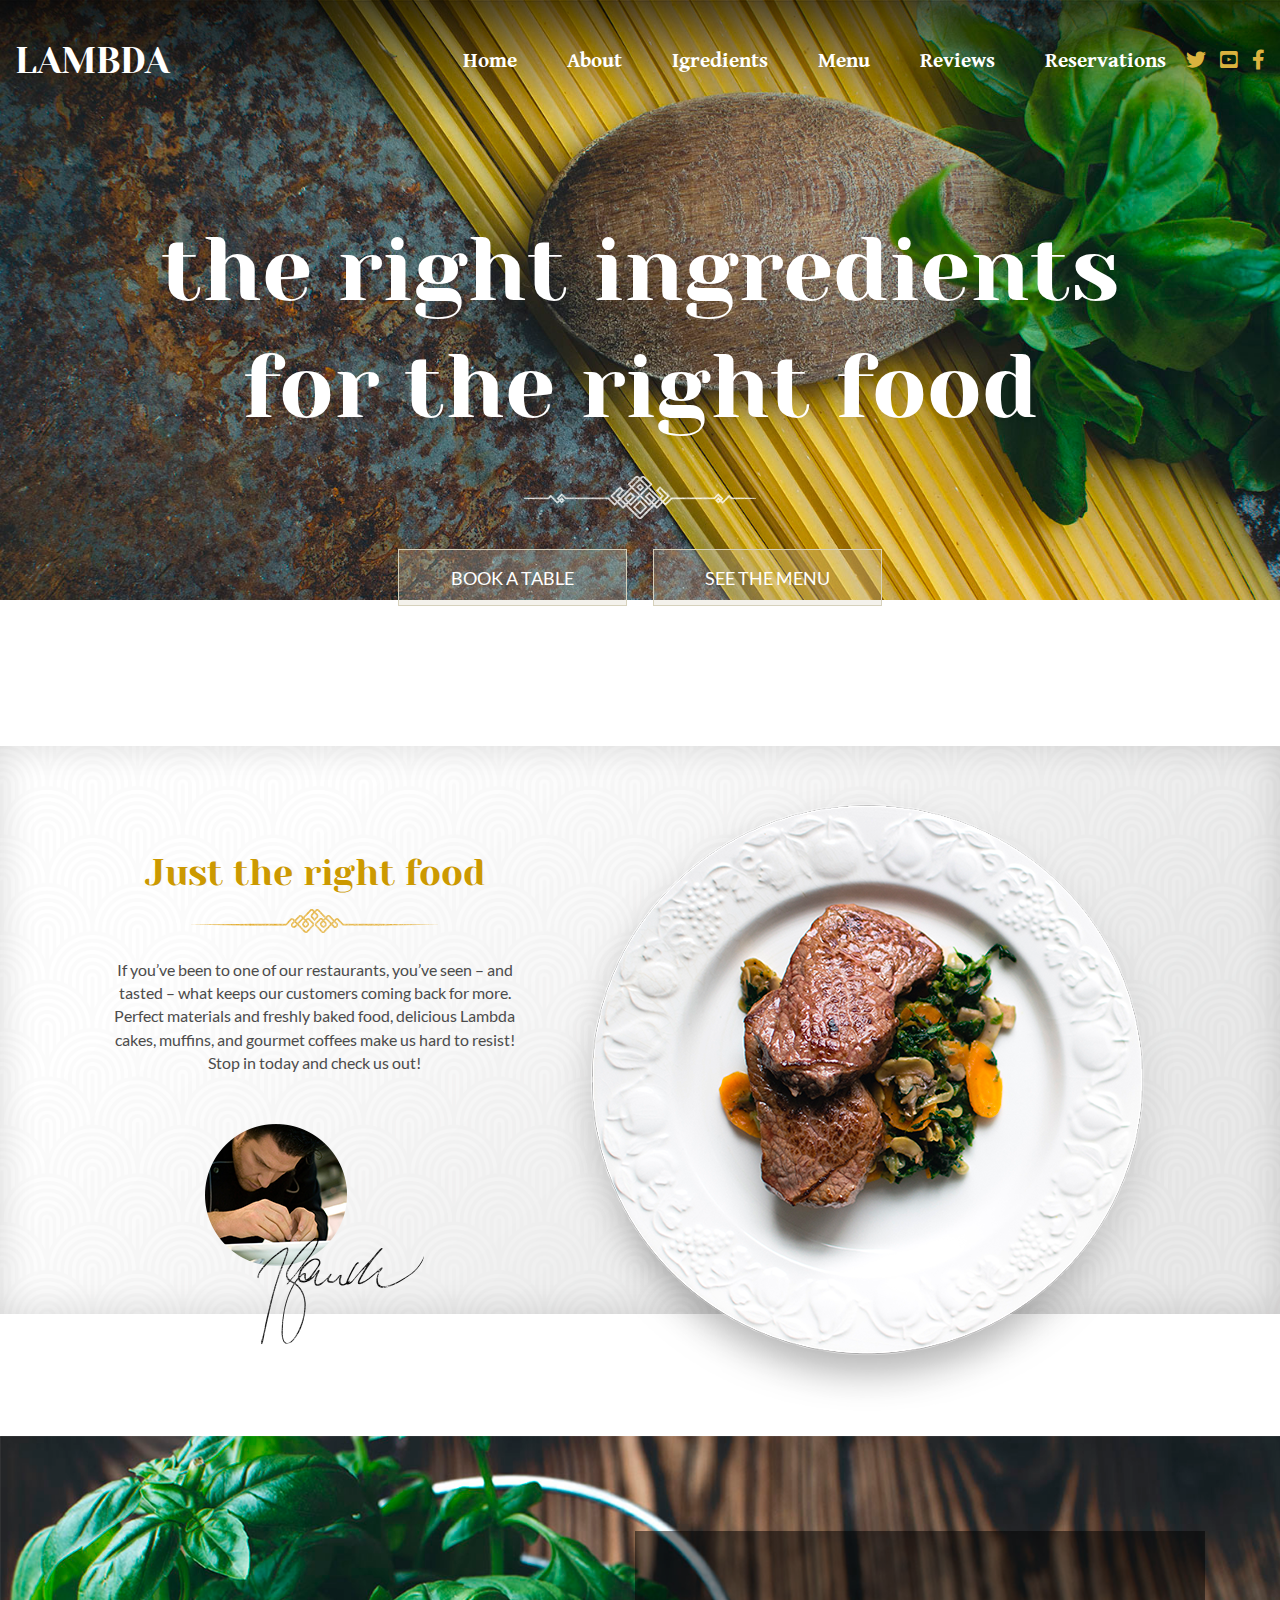
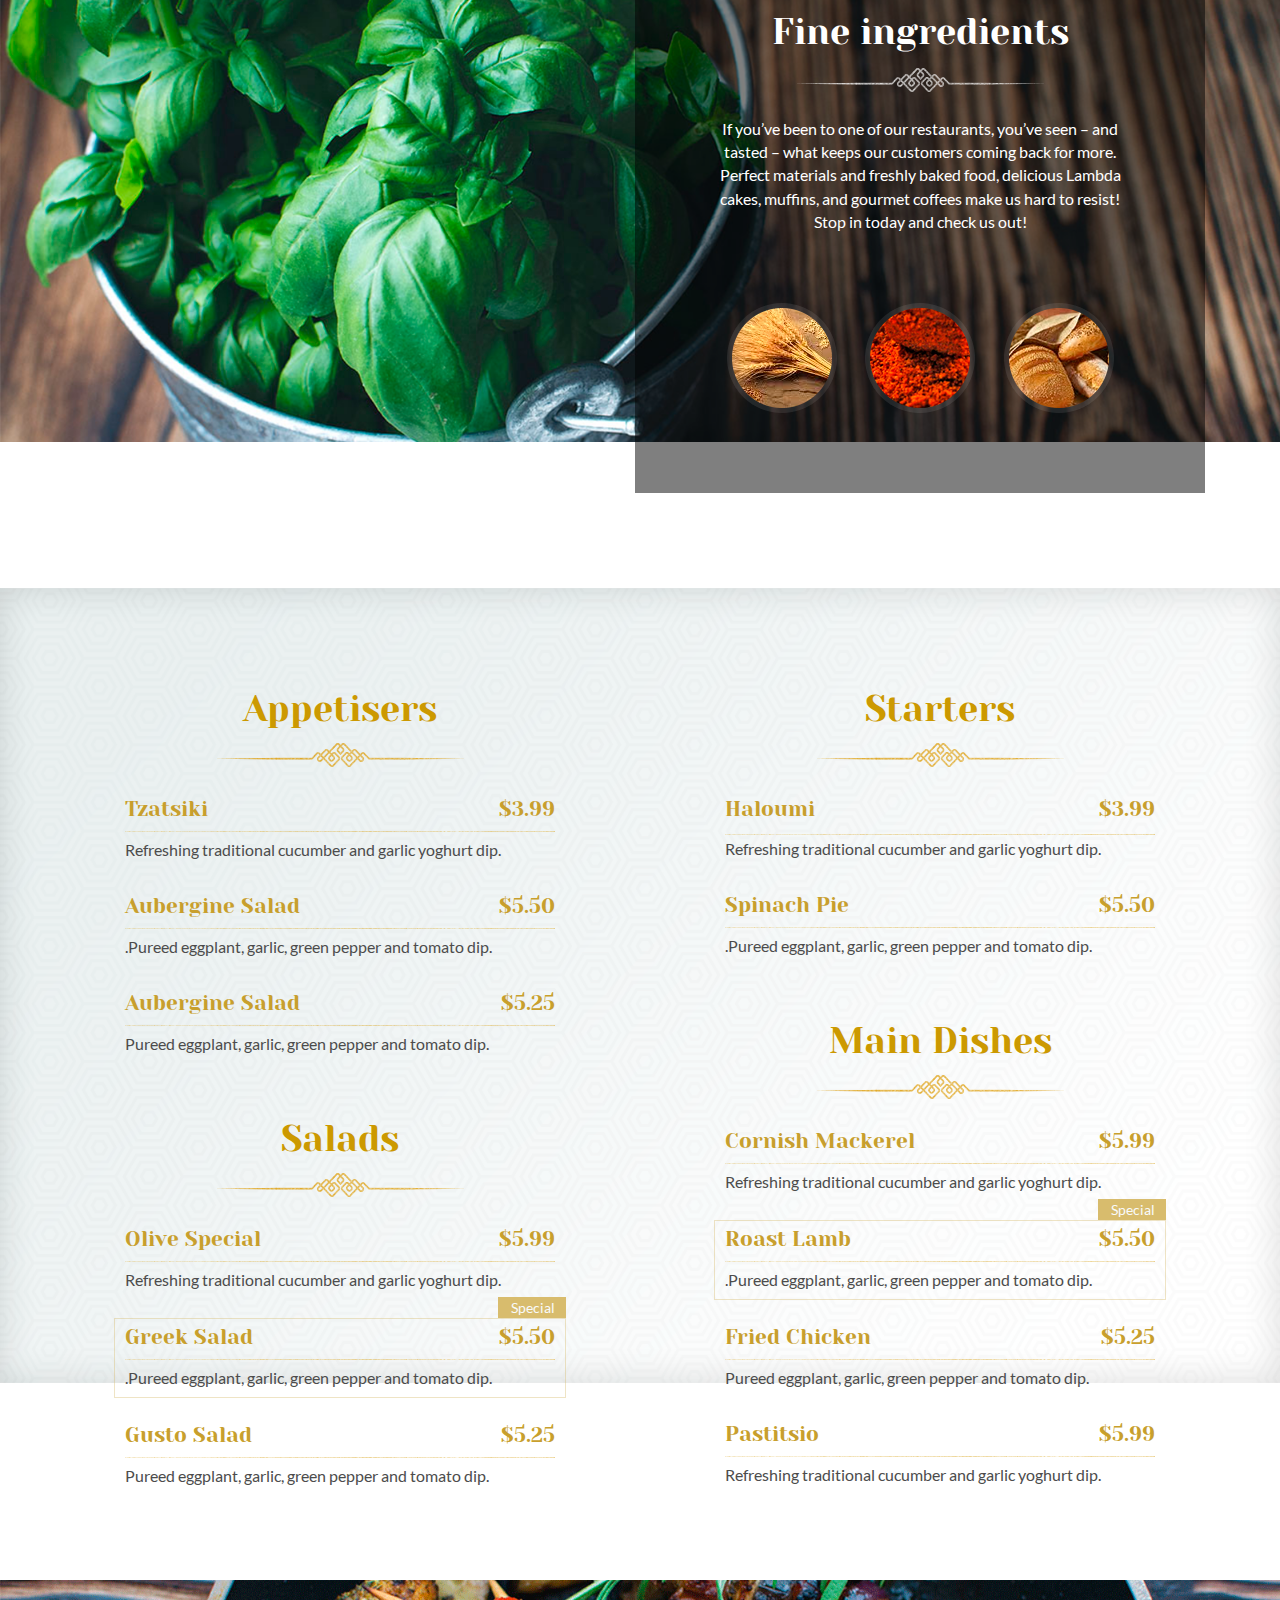
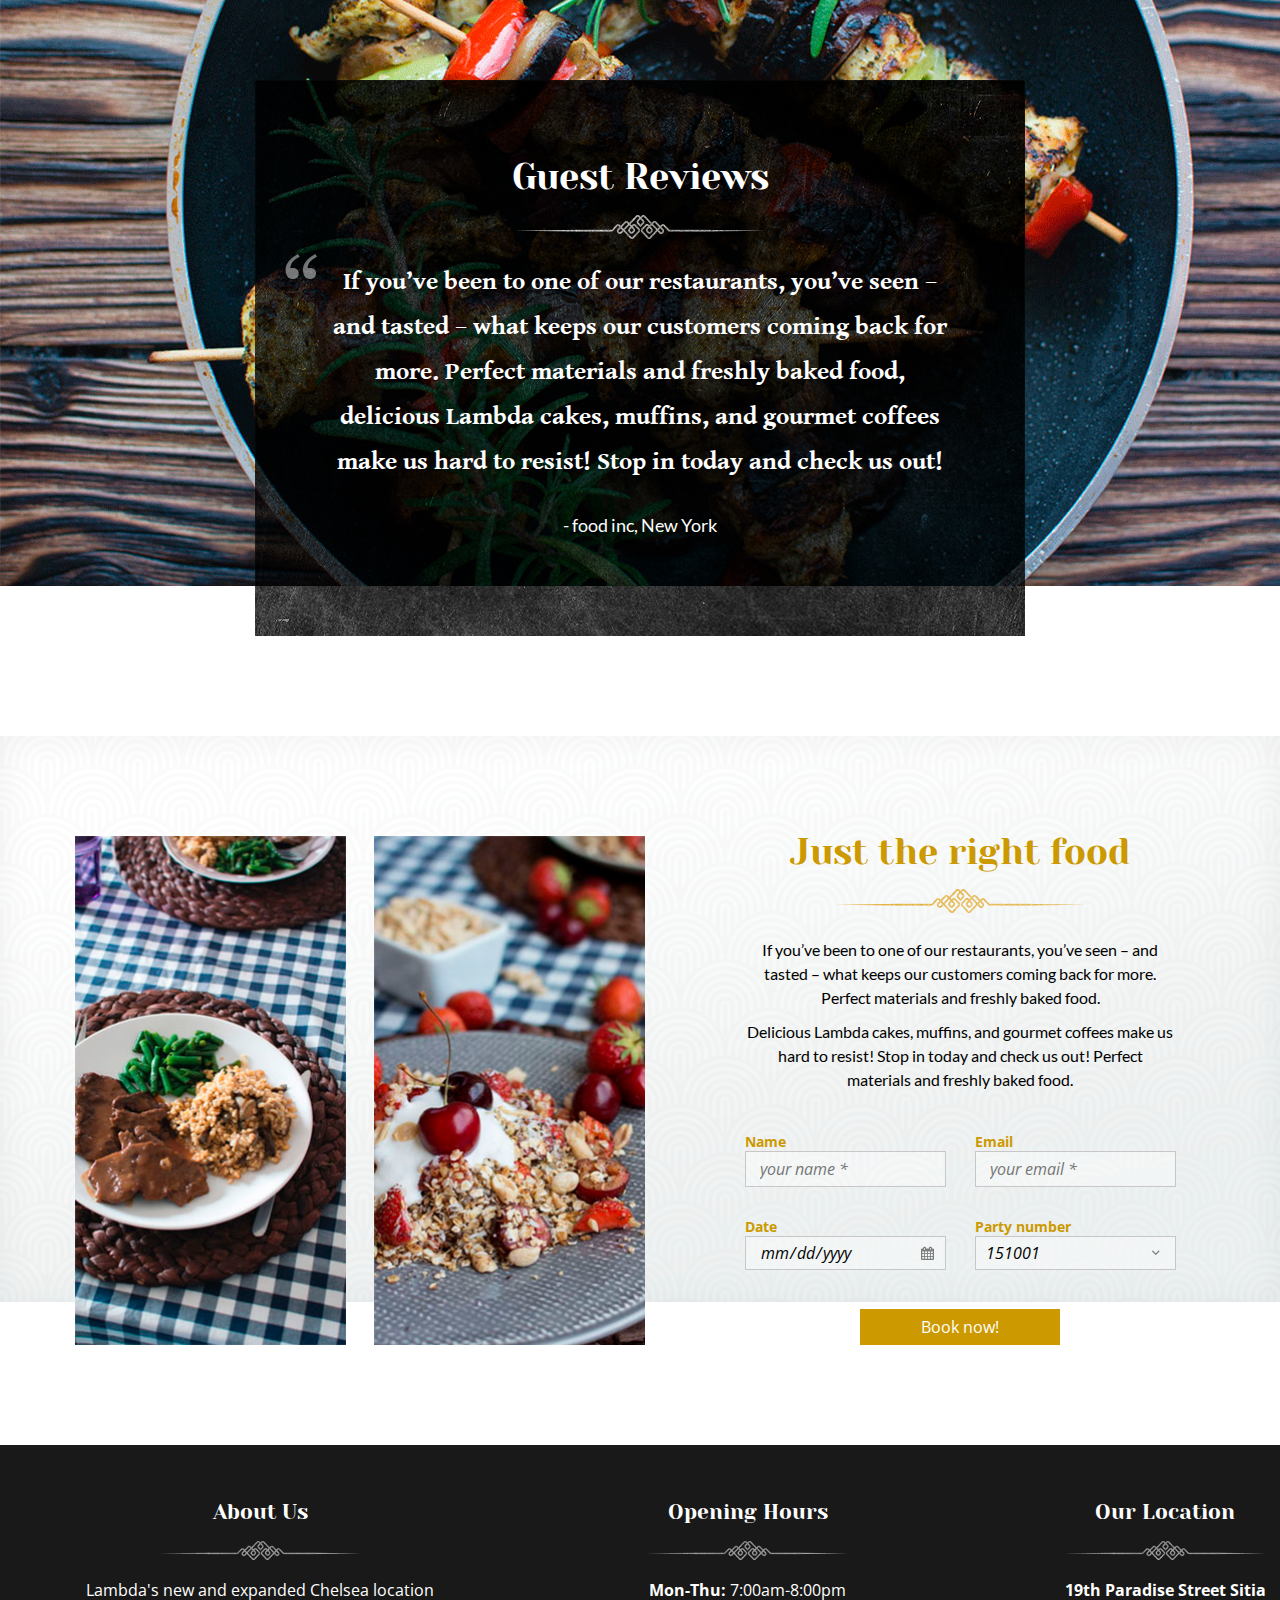
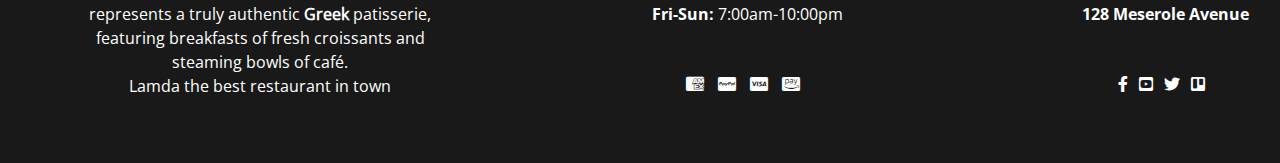
==== index.html @ 651ced54 "RE_project(fonts+colors)" ====
<!DOCTYPE html>
<html lang="en">
<head>
    <meta charset="UTF-8">
    <meta http-equiv="X-UA-Compatible" content="IE=edge">
    <meta name="viewport" content="width=device-width, initial-scale=1.0">
    <link rel="stylesheet" href="style.css">
    <link rel="stylesheet" href="fontawesome/css/all.min.css">
    <title>Document</title>
</head>
<body>
    <header class="header" id="header">
        <div class="container">
            <div class="navigation">
                <a class="logo__header" href="#header">
                    LAMBDA
                </a>

                <nav class="nav-menu">
                    <ul> 
                        <li>
                            <a href="#header" class="nav-menu__item">
                                Home
                            </a> 
                        </li>
                        <li>
                            <a href="#about" class="nav-menu__item">
                                About
                            </a> 
                        </li>
                        <li>
                            <a href="#ingredients" class="nav-menu__item">
                                Igredients
                            </a> 
                        </li>
                        <li>
                            <a href="#menu" class="nav-menu__item">
                                Menu
                            </a> 
                        </li>
                        <li>
                            <a href="#review" class="nav-menu__item">
                                Reviews
                            </a> 
                        </li>
                        <li>
                            <a href="#reservations" class="nav-menu__item">
                                Reservations
                            </a> 
                        </li>
                    </ul>
                    <a href="https://twitter.com" target="_blank" class="fa-brands fa-twitter header-links"></a>
                    <a href="https://youtube.com" target="_blank" class="fa-brands fa-square-youtube header-links"></a>
                    <a href="https://facebook.com" target="_blank" class="fa-brands fa-facebook-f header-links"></a>
                </nav>
            </div>
            
            <section class="promo">
                <h1 class="text__promo">
                    the right ingredients for the right food
                </h1>

                <img src="img/decoration.png" alt="decoration" class="decoration__header">

                <div class="buttons__header">
                    <a class="button__promo" href="#reservations">
                        BOOK A TABLE
                    </a>
    
                    <a class="button__promo" href="#menu">
                        SEE THE MENU
                    </a>
                </div>
                
            </section>
        </div>
    </header>

    <section class="about" id="about">
        <div class="container">
            <div class="textarea__about">
                <h2>
                    Just the right food
                </h2>

                <img src="img/divider-orange.png" alt="decoration" class="about-divider">

                <p class="main-text__about textblock">
                    If you’ve been to one of our restaurants, you’ve seen – and tasted – what keeps our customers coming back for more. 
                    Perfect materials and freshly baked food, delicious Lambda cakes,  
                    muffins, and gourmet coffees make us hard to resist! 
                    Stop in today and check us out!
                </p>
                
                <img src="img/cook-about.png" alt="cook" class="cook-pic__about">
            </div>

            <img src="img/plate-about.png" alt="plate" class="plate-pic__about">
        </div>
    </section>

    <section class="ingredients" id="ingredients">
        <div class="container">
            <div class="wrapper__ingredients">
                <div class="textarea__ingredients">
                    <h2>
                        Fine ingredients
                    </h2>
    
                    <img src="img/divider-white.png" alt="decor" class="divider">

                    <p class="main-text__ingredients textblock">
                        If you’ve been to one of our restaurants, you’ve seen – and tasted – what keeps our customers coming back for more. 
                        Perfect materials and freshly baked food, delicious Lambda cakes,  
                        muffins, and gourmet coffees make us hard to resist! 
                        Stop in today and check us out!
                    </p>

                    <div class="products__ingredients">
                        <img src="img/wheat.png" alt="wheat">
                        <img src="img/pepper.png" alt="pepper">
                        <img src="img/bread.png" alt="bread">
                    </div>
                </div>
            </div>
            
        </div>
    </section>

    <section class="menu" id="menu">
        <div class="container">
            <div class="left-menu">
                <div class="category__menu">
                    <h2 class="category-text__menu">
                        Appetisers
                    </h2>
                    <img src="img/divider-orange.png" alt="decor">
    
                    <div class="item__menu first-item__menu">
                        <div class="item-parametres">
                            <h3 class="item-name">
                                Tzatsiki
                            </h3>
                            <span class="item-price">
                                $3.99
                            </span>
                        </div>
    
                        <img src="img/line.png" alt="" class="item-line">
                        
                        <p class="item-description">
                            Refreshing traditional cucumber and garlic yoghurt dip.
                        </p>
                    </div>
    
                    <div class="item__menu">
                        <div class="item-parametres">
                            <h3 class="item-name">
                                Aubergine Salad
                            </h3>
                            <span class="item-price">
                                $5.50
                            </span>
                        </div>
    
                        <img src="img/line.png" alt="" class="item-line">
                        
                        <p class="item-description">
                            .Pureed eggplant, garlic, green pepper and tomato dip.
                        </p>
                    </div>
    
                    <div class="item__menu last-item__menu">
                        <div class="item-parametres">
                            <h3 class="item-name">
                                Aubergine Salad
                            </h3>
                            <span class="item-price">
                                $5.25
                            </span>
                        </div>
    
                        <img src="img/line.png" alt="" class="item-line">
                        
                        <p class="item-description">
                            Pureed eggplant, garlic, green pepper and tomato dip.
                        </p>
                    </div>
                </div>

                <div class="category__menu">
                    <h2 class="category-text__menu">
                        Salads
                    </h2>
                    <img src="img/divider-orange.png" alt="decor">
    
                    <div class="item__menu first-item__menu before-special">
                        <div class="item-parametres">
                            <h3 class="item-name">
                                Olive Special
                            </h3>
                            <span class="item-price">
                                $5.99
                            </span>
                        </div>
    
                        <img src="img/line.png" alt="" class="item-line">
                        
                        <p class="item-description">
                            Refreshing traditional cucumber and garlic yoghurt dip.
                        </p>
                    </div>
                    <div>
                        <span class="special-text">Special</span>
                        <div class="item__menu special-item">
                            <div class="item-parametres">
                                <h3 class="item-name">
                                    Greek Salad
                                </h3>
                                <span class="item-price">
                                    $5.50
                                </span>
                            </div>
    
                            <img src="img/line.png" alt="" class="item-line">
                            
                            <p class="item-description">
                                .Pureed eggplant, garlic, green pepper and tomato dip.
                            </p>
                        </div>
                    </div>
    
                    <div class="item__menu finish-item">
                        <div class="item-parametres">
                            <h3 class="item-name">
                                Gusto Salad
                            </h3>
                            <span class="item-price">
                                $5.25
                            </span>
                        </div>
    
                        <img src="img/line.png" alt="" class="item-line">
                        
                        <p class="item-description">
                            Pureed eggplant, garlic, green pepper and tomato dip.
                        </p>
                    </div>
                </div>
            </div>
            <div class="right-menu">
                <div class="category__menu">
                    <h2 class="category-text__menu">
                        Starters
                    </h2>
                    <img src="img/divider-orange.png" alt="decor">
    
                    <div class="item__menu first-item__menu">
                        <div class="item-parametres">
                            <h3 class="item-name">
                                Haloumi
                            </h3>
                            <span class="item-price">
                                $3.99
                            </span>
                        </div>
                        
                        <img src="img/line.png" alt="">
    
                        <p class="item-description">
                            Refreshing traditional cucumber and garlic yoghurt dip.
                        </p>
                    </div>
    
                    <div class="item__menu last-item__menu">
                        <div class="item-parametres">
                            <h3 class="item-name">
                                Spinach Pie
                            </h3>
                            <span class="item-price">
                                $5.50
                            </span>
                        </div>
    
                        <img src="img/line.png" alt="" class="item-line">
                        
                        <p class="item-description">
                            .Pureed eggplant, garlic, green pepper and tomato dip.
                        </p>
                    </div>
                </div>
                
                <div class="category__menu main-dishes__menu">
                    <h2 class="category-text__menu">
                        Main Dishes
                    </h2>
                    <img src="img/divider-orange.png" alt="decor">
    
                    <div class="item__menu first-item__menu before-special">
                        <div class="item-parametres">
                            <h3 class="item-name">
                                Cornish Mackerel
                            </h3>
                            <span class="item-price">
                                $5.99
                            </span>
                        </div>
    
                        <img src="img/line.png" alt="" class="item-line">
                        
                        <p class="item-description">
                            Refreshing traditional cucumber and garlic yoghurt dip.
                        </p>
                    </div>
                    <div>
                        <span class="special-text">Special</span>
                        <div class="item__menu special-item">
                            <div class="item-parametres">
                                <h3 class="item-name">
                                    Roast Lamb
                                </h3>
                                <span class="item-price">
                                    $5.50
                                </span>
                            </div>
    
                            <img src="img/line.png" alt="" class="item-line">
                            
                            <p class="item-description">
                                .Pureed eggplant, garlic, green pepper and tomato dip.
                            </p>
                        </div>
                    </div>
                    
    
                    <div class="item__menu">
                        <div class="item-parametres">
                            <h3 class="item-name">
                                Fried Chicken
                            </h3>
                            <span class="item-price">
                                $5.25
                            </span>
                        </div>
    
                        <img src="img/line.png" alt="" class="item-line">
                        
                        <p class="item-description">
                            Pureed eggplant, garlic, green pepper and tomato dip.
                        </p>
                    </div>
    
                    <div class="item__menu finish-item">
                        <div class="item-parametres">
                            <h3 class="item-name">
                                Pastitsio
                            </h3>
                            <span class="item-price">
                                $5.99
                            </span>
                        </div>
    
                        <img src="img/line.png" alt="" class="item-line">
                        
                        <p class="item-description">
                            Refreshing traditional cucumber and garlic yoghurt dip.
                        </p>
                    </div>
                </div>
            </div>
            
            
        </div>    
    </section>

    <!-- 2nd part -->

    <section class="review" id="review">
        <div class="container">
            <div class="infobox"> 
                <h2 class="guest__reviews">
                    Guest Reviews
                </h2>
                <img src="img/divider-preview.png" alt="decoration" class="decoration">
                
                <div class="review__container">
                    <img src="img/quotes.png" alt="quotes" class="quotes">
                    <p class="text__reviews">
                        If you’ve been to one of our restaurants, you’ve seen –
                        and tasted – what keeps our customers coming back for
                        more. Perfect materials and freshly baked food,
                        delicious Lambda cakes, muffins, and gourmet
                        coffees make us hard to resist! Stop in today and check us out!
                    </p>
                    <span class="text__info">
                        - food inc, New York
                    </span>
                </div>
            </div>
        </div>
    </section>
    
    <section class="reservations" id="reservations">
        <div class="container">
            <div class="pic__container">
                <img src="img/reservations-p1.png" alt="meat">
                <img src="img/reservations-p2.png" alt="dessert">
            </div>
            
            <div class="info">
                <h2 class="reservations__promo">
                    Just the right food
                </h2>
                <img src="img/divider-about.png" alt="decoration" class="reservations__divider">
                    <p class="reservations__text first-paragraph">
                        If you’ve been to one of our restaurants, you’ve seen – and
                        tasted – what keeps our customers coming back for more.
                        Perfect materials and freshly baked food.
                    </p>
                    <p class="reservations__text">
                        Delicious Lambda cakes,  muffins, and gourmet coffees make us
                        hard to resist! Stop in today and check us out! Perfect materials
                        and freshly baked food.
                    </p>
                    <form class="reservations__form" onsubmit="alert('Подтвердите отправку формы')">
                        <div class="input__container">
                            <label class="form__text">
                                Name
                            </label>
                            <input class="reservations__input" type="text" placeholder="your name *" required>
                        </div>
                        <div class="input__container">
                            <label class="form__text">
                                Email
                            </label>
                            <input class="reservations__input" type="email" placeholder="your email *" required>
                        </div>     
                        <div class="input__container">
                            <label class="form__text">
                                Date
                            </label>
                            <input class="reservations__date" type="date" required>
                        </div>     
                        <div class="input__container">
                            <label class="form__text">
                                Party number
                            </label>
                            <select class="reservations__select" required>
                                <option value="1">151001</option>
                                <option value="2">151002</option>
                                <option value="3">151003</option>
                                <option value="4">151004</option>
                            </select>
                        </div>          
                        <button class="reservations__button">
                            Book now!
                        </button>
                    </form>
            </div>
        </div>
    </section>

    <footer class="footer" id="footer">
        <div class="container">
            <div class="footer-item about__footer">
                <h3 class="item-name__footer">
                    About Us
                </h3>

                <img src="img/footer-decoration.png" alt="decor" class="footer-decoration">

                <p class="footer-text">
                    <span class="newLine">Lambda's new and expanded Chelsea location represents a truly authentic <strong>Greek</strong> patisserie, 
                    featuring breakfasts of fresh croissants and steaming bowls of café.
                    </span>
                    <span class="newLine">Lamda the best restaurant in town</span>
                </p>
            </div>

            <div class="footer-item time__footer">
                <h3 class="item-name__footer">
                    Opening Hours
                </h3>

                <img src="img/footer-decoration.png" alt="decor">

                <p class="footer-text">
                    <span class="newLine"><span class="footer-text-OpenSansBold">Mon-Thu:</span> 7:00am-8:00pm</span> 
                    <span class="newLine"><span class="footer-text-OpenSansBold">Fri-Sun:</span> 7:00am-10:00pm</span> 
                </p>
                <div class="footer-cards">
                    <i class="fa-brands fa-cc-amex "></i>
                    <i class="fa-brands fa-cc-paypal"></i>
                    <i class="fa-brands fa-cc-visa"></i>
                    <i class="fa-brands fa-cc-amazon-pay"></i>
                </div>

            </div>

            <div class="footer-item place__footer">
                <h3 class="item-name__footer">
                    Our Location
                </h3>

                <img src="img/footer-decoration.png" alt="decor">

                <address class="footer-text address-text">
                    <span class="newLine footer-text-OpenSansBold">19th Paradise Street Sitia</span> 
                    <span class="newLine footer-text-OpenSansBold">128 Meserole Avenue</span> 
                </address>

                <div class="footer-links">
                    <a href="https://facebook.com" target="_blank" class="fa-brands fa-facebook-f"></a>
                    <a href="https://youtube.com" target="_blank" class="fa-brands fa-square-youtube"></a>
                    <a href="https://twitter.com" target="_blank" class="fa-brands fa-twitter"></a> 
                    <a href="https://trello.com" target="_blank" class="fa-brands fa-trello"></a>
                </div>
            </div>
        </div>
    </footer>
    
</body>
</html>
---- style.css ----
@font-face {
    font-family: Yeseva One;
    src: url(fonts/YesevaOne-Regular.ttf);
}

@font-face {
    font-family: Gentium Book Basic;
    src: url(fonts/GentiumBookBasic-Bold.ttf);
}

@font-face {
    font-family: Lato;
    src: url(fonts/Lato-Regular.ttf);
}

@font-face {
    font-family: 'Open Sans';
    src: url(fonts/OpenSans-Regular.ttf);
}

@font-face {
    font-family: 'Open Sans Bold';
    src: url(fonts/OpenSans-Bold.ttf);
}

@font-face {
    font-family: 'Open Sans Italic';
    src: url(fonts/OpenSans-Italic.ttf);
}

/* general */

html {
    scroll-behavior: smooth;
}

body {
    margin: 0;
    padding: 0;  
}

ul, p, h1, button, h2, h3 {
    margin: 0;
    padding: 0;
}

button {
    border: none;   
}

.container {
    margin: auto;
    max-width: 1250px;
}


/*header part*/

.header {
    margin: 0;
    padding: 0;
    background-image: url("img/navigation-background.png"), 
                      url("img/header-background.png");
    background-repeat: no-repeat;
    background-size: 100%; 
    width: 100%;
}

.header .container {
    padding-top: 40px;
    padding-bottom: 140px;
}

.navigation {
    display: flex;
    justify-content: space-between;
    align-items: center;
}

.logo__header {
    font-family: 'Yeseva One', cursive; 
    font-size: 36px;   
    color: white;
    text-decoration: none;
}

.nav-menu ul {
    display: inline;
}

.nav-menu ul li {
    display: inline;
    padding-right: 45px;
}

.nav-menu__item {  
    box-sizing: border-box;
    font-family: 'Gentium Book Basic', serif;
    font-size: 21px;
    color: white;
    text-decoration: none;
}

.nav-menu__item:hover {
    padding-top: 46px;
    border-top: 3px solid #C2BFB5;
}

.nav-menu ul li:last-child {
    padding-right: 15px;
}

.nav-menu a:last-child {
    padding-right: 0;
}

.header-links {
    display: inline;
    padding-right: 10px;
    color: #DAB33E;
    font-size: 20px;
    text-decoration: none;
}

.promo {
    display: flex;
    align-items: center;
    flex-direction: column;
    width: 970px;
    margin: 0 auto;
    margin-top: 130px;
}

.text__promo {
    font-family: 'Yeseva One', cursive;
    font-size: 90px;
    font-weight: normal;
    color: white;
    text-align: center;
    line-height: 1.3;
    margin-bottom: 30px;
}

.decoration__header {
    display: block;
    margin-bottom: 30px;
}

.buttons__header {
    display: flex;
    flex-direction: row;
}

.button__promo {
    box-sizing: border-box;
    display: flex;
    justify-content: center;
    align-items: center;

    width: 229px;
    height: 57px;
    font-family: Lato, sans-serif;
    font-size: 18px;
    color: white;
    text-decoration: none;

    border: 1px solid #d6d1bc;
    background-color: rgba(214, 209, 188, 0.28);
}

.button__promo:hover {
    cursor: pointer;
    border: 1px solid #1A1809;
    background-color: rgba(0, 0, 0, 0.55);

    transition: background-color 0.35s ease;
}

.buttons__header a:first-child {
    margin-right: 26px;
}
/* about-part*/

.about {
    background-image: url(img/about-background.png);
    background-repeat: no-repeat;
    background-size: 100%; 
    width: 100%;
}

.about .container {
    display: flex;
    justify-content: center;
    align-items: center;
    padding-top: 40px;
    padding-bottom: 25px;
}

.textarea__about {
    display: flex;
    align-items: center;
    flex-direction: column;
    width: 420px;
    float: left;
}

.textarea__about h2 {
    font-family: 'Yeseva One', cursive;
    font-weight: normal;
    font-size: 36px;
    color: #cc9900;
    margin-bottom: 15px;
}

.main-text__about {
    color: #4c4c4c;
}

.textblock {
    text-align: center;
    font-family: Lato, sans-serif;
    font-size: 16px;
    color: #4c4c4c;
    margin-top: 25px; 
    margin-bottom: 50px;
    line-height: 1.45;
}

.plate-pic__about {
   margin-left: 30px;
}

/*ingredientts section*/

.ingredients {
    background-image: url(img/ingredients-background.png);
    background-repeat: no-repeat;
    background-size: 100%; 
    width: 100%;
}

.ingredients .container {
    padding-top: 95px;
    padding-bottom: 95px;
    padding-right: 75px;
}

.wrapper__ingredients {
    margin-left: auto;
    width: 430px;
    background-color: rgba(0, 0, 0, 0.5);
    padding: 80px 70px;
}

.textarea__ingredients {
    display: flex;
    justify-content: center;
    align-items: center;
    flex-direction: column;
}

.textarea__ingredients h2 {
    font-family: 'Yeseva One', cursive;
    font-weight: normal;
    font-size: 36px;
    color: white;
}

.divider {
    margin-top: 15px;
}

.main-text__ingredients {
    color: white;
    margin-bottom: 0;
}

.products__ingredients {
    display: flex;
    justify-content: space-between;
    width: 90%; 
    margin-top: 70px;
}

/* MENU design */

.menu {
    background-image: url(img/menu-background.png);
    background-repeat: no-repeat;
    background-size: 100%; 
    width: 100%;
}

.menu .container {
    display: flex;
    justify-content: center;
    padding-top: 100px;
    padding-bottom: 95px;
    column-gap: 170px;
    flex-wrap: wrap;
}

.category__menu {
    width: 430px;
    display: flex;
    align-items: center;
    flex-direction: column;
}

.category-text__menu {
    font-family: 'Yeseva One', cursive;
    font-weight: normal;
    font-size: 36px;
    color: #cc9900;
    margin-bottom: 13px;
}

.item__menu {
    margin-bottom: 35px;
}

.first-item__menu {
    margin-top: 30px;
}

.last-item__menu {
    margin-bottom: 65px;
}

.finish-item {
    margin-bottom: 0;
}

.item-parametres {
    display: flex;
    justify-content: space-between;
    width: 100%;
}

.item-line {
    margin-top: 10px;
    margin-bottom: 4px;
}

.item-description {
    font-family: 'Lato', sans-serif;
    font-size: 16px;
    color: #4c4c4c;
}

.item-name, .item-price {
    font-family: 'Yeseva One', cursive;
    font-weight: normal;
    font-size: 21px;
    color: #c89f2d;
}

.special-item {
    border: 1px solid rgba(215, 187, 109, 0.4);
    padding: 10px;
    padding-top: 6px;
    margin-bottom: 25px;
}

.before-special {
    margin-bottom: 8px;
}

.special-text {
    display: block;
    text-align: center;
    font-family: 'Lato', sans-serif;
    font-size: 14px;
    color: #f8fafa;
    padding: 2px 13px;
    margin-left: auto;
    width: 42px;
    background-color: #d8bc6d;
}

/* guest reviews */

.review {
    background-image: url(img/sectionbg.png);
    background-repeat: no-repeat;
    background-size: 100%;
    width: 100%;
}

.review .container {
    display: flex;
    justify-content: center;
    padding-top: 100px;
    padding-bottom: 100px;
}

.infobox {
    background-image: url(img/textbg.png);
    background-repeat: no-repeat;
    display: flex;
    align-items: center;
    flex-direction: column;
    padding: 85px 70px 100px 70px;
}

.guest__reviews {
    font-family: 'Yeseva One', cursive;
    font-size: 36px;
    font-weight: normal;
    line-height: 0.7;
    color: white;
}

.decoration {
    margin-top: 25px;
}

.quotes {
    float: left;
    margin-top: 15px;
    margin-left: -40px;
}

.review__container {
    text-align: center;
    color: white;
    width: 630px;
}

.text__reviews {
    font-family: 'Gentium Book Basic', serif;
    font-size: 25px;
    margin-top: 20px;
    line-height: 45px; 
    text-align: center;
}

.text__info {
    display: block;
    font-family: 'Lato';
    font-size: 18px;
    text-align: center;
    color: white;
    margin-top: 30px;
    letter-spacing: 0px;
}

/* reservation form section */

.reservations {
    background-image: url(img/reservations-bg.png);
    background-repeat: no-repeat;
    background-size: 100%;
    width: 100%;
}

.reservations .container {
    display: flex;
    padding-top: 100px;
    padding-left: 75px;
    padding-bottom: 100px;
    max-width: 1250px;
}

.reservations .pic__container {
    display: flex;
    justify-content: space-between;
    width: 570px;
}

.reservations .info {
    max-width: 430px;
    margin-left: 100px;
    display: flex;
    flex-direction: column;
    align-items: center;
}

.reservations__promo {
    font-family: 'Yeseva One', cursive;
    font-size: 36px;
    line-height: 0.9;
    font-weight: normal;
    line-height: 0.9;
    color: #CC9900;
    margin: 0;
    text-align: center;
}

.reservations__divider {
    display: block;
    margin-top: 20px;
}

.reservations__text {
    font-family: 'Lato', sans-serif;
    font-size: 16px;
    text-align: center;
    line-height: 1.5;
    margin-top: 10px;
}

.info .first-paragraph {
    margin-top: 25px;
}

.reservations__form {
    display: flex;
    margin-top: 40px;
    justify-content: space-between;
    row-gap: 29px;
    flex-wrap: wrap;
}

.input__container {
    height: 56px;
    width: 200px;
}

.form__text {
    font-family: 'Open Sans Bold', sans-serif;
    font-size: 14px;
    margin-bottom: 6px;
    color: #CC9900;
}

.reservations__input {
    font-family: 'Open Sans Italic';
    font-size: 16px;
    padding-left: 14px;
    padding-right: 11px;
    border: 1px solid #C8C6C6;
    background-color: rgba(255, 255, 255, 0.4);
    width: 174px;
    height: 32px;
    outline: none;
}

.reservations__input:focus {
    border: 1px solid #CC9900;;
}

.reservations__date {
    background-image: url(img/calendar-icon.png);
    background-repeat: no-repeat;
    background-position-y: center;
    background-position-x: 175px;
    font-family: 'Open Sans Italic';
    font-size: 16px;
    padding-left: 14px;
    padding-right: 11px;
    border: 1px solid #C8C6C6;
    background-color: rgba(255, 255, 255, 0.4);
    width: 174px;
    height: 32px;
    outline: none;
}

.reservations__date:focus {
    border: 1px solid #CC9900;;
}

.reservations__select {
    font-family: 'Open Sans Italic';
    font-size: 16px;
    padding-left: 10px;
    border: 1px solid #C8C6C6;
    background-color: rgba(255, 255, 255, 0.4);
    width: 201px;
    height: 34px;
    outline: none;
    background-image: url(img/arrow-icon.png);
    background-repeat: no-repeat;
    background-position-y: center;
    background-position-x: 176px;
}

.reservations__select:focus {
    border: 1px solid #CC9900;;
}

select {
    -webkit-appearance: none;
    -moz-appearance: none;
    appearance: none;
}

input[type=date]::-webkit-calendar-picker-indicator {
    opacity: 0;
  }

.reservations__button {
    font-family: 'Open Sans';
    font-size: 16px;
    border: none;
    background-color: #CC9900;
    color: white;
    width: 200px;
    height: 36px;
    margin: 0 auto;
    margin-top: 7px;
}

.reservations__button:hover {
    cursor: pointer;
}

/* !footer*/

.footer {
    background-color: #191919;
}

.footer .container {
    padding-top: 55px;
    padding-bottom: 65px;
    padding-left: 75px;
    display: flex;
    justify-content: space-between;
}

.about__footer {
    width: 370px;
}

.time__footer {
    width: 230px;
}

.place__footer {
    width: 230px;
}

.footer-item {
    display: flex;
    align-items: center;
    flex-direction: column;
}

.item-name__footer {
    font-family: 'Yeseva One', cursive;
    font-size: 21px;
    font-weight: normal;
    color: #fefefe;
    margin-bottom: 17px;
}

.footer-text {
    font-family: 'Open Sans';
    font-size: 16px;
    text-align: center;
    color: white;
    margin-top: 18px;
    line-height: 1.5;
}

.address-text {
    font-family: 'Open Sans';
    font-style: normal;
}

.footer-cards {
    display: inline;
    margin-top: 50px;
}

.footer-cards .fa-brands {
    padding-right: 10px;
    color: white;
}

.footer-links {
    display: inline;
    margin-top: 50px;
}

.footer-links .fa-brands {
    text-decoration: none;
    padding-right: 7px;
    color: white;
}

.newLine {
    display: block;
}

.footer-text-OpenSansBold {
    font-family: 'Open Sans Bold';
}
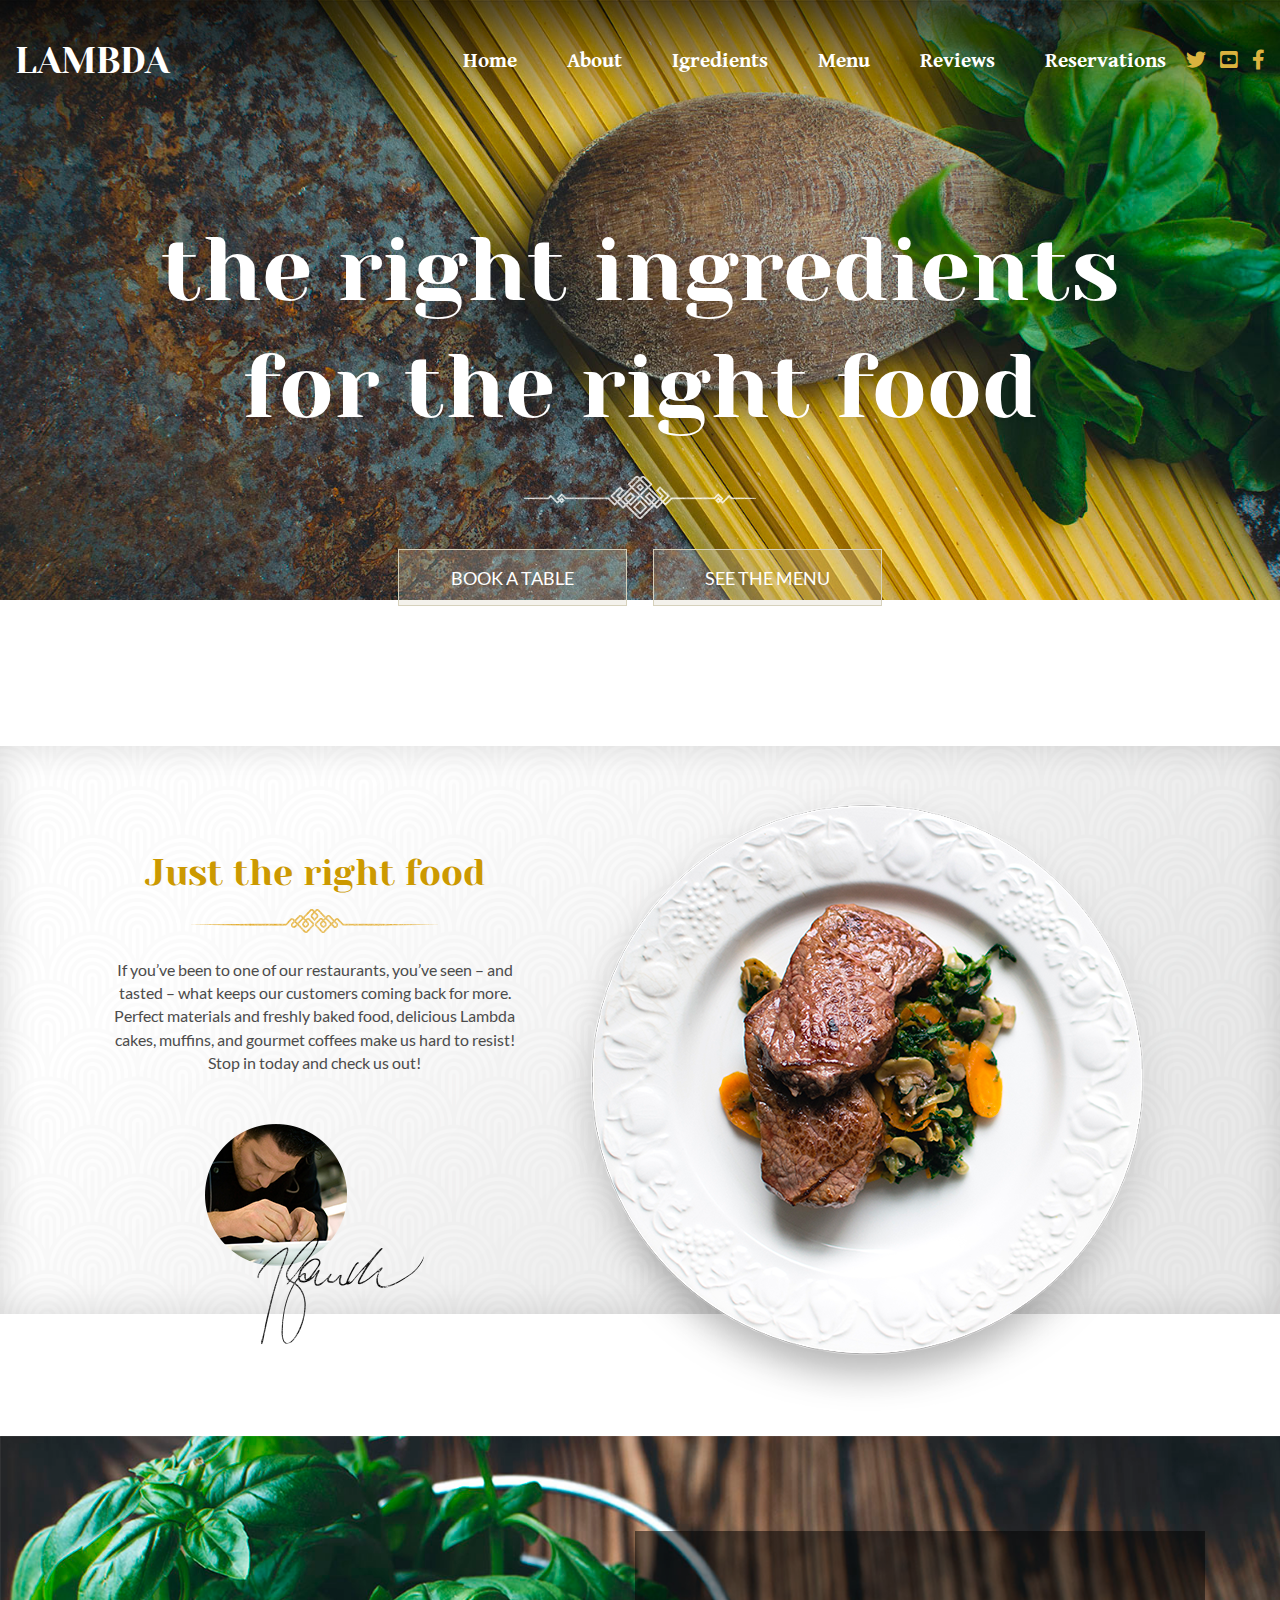
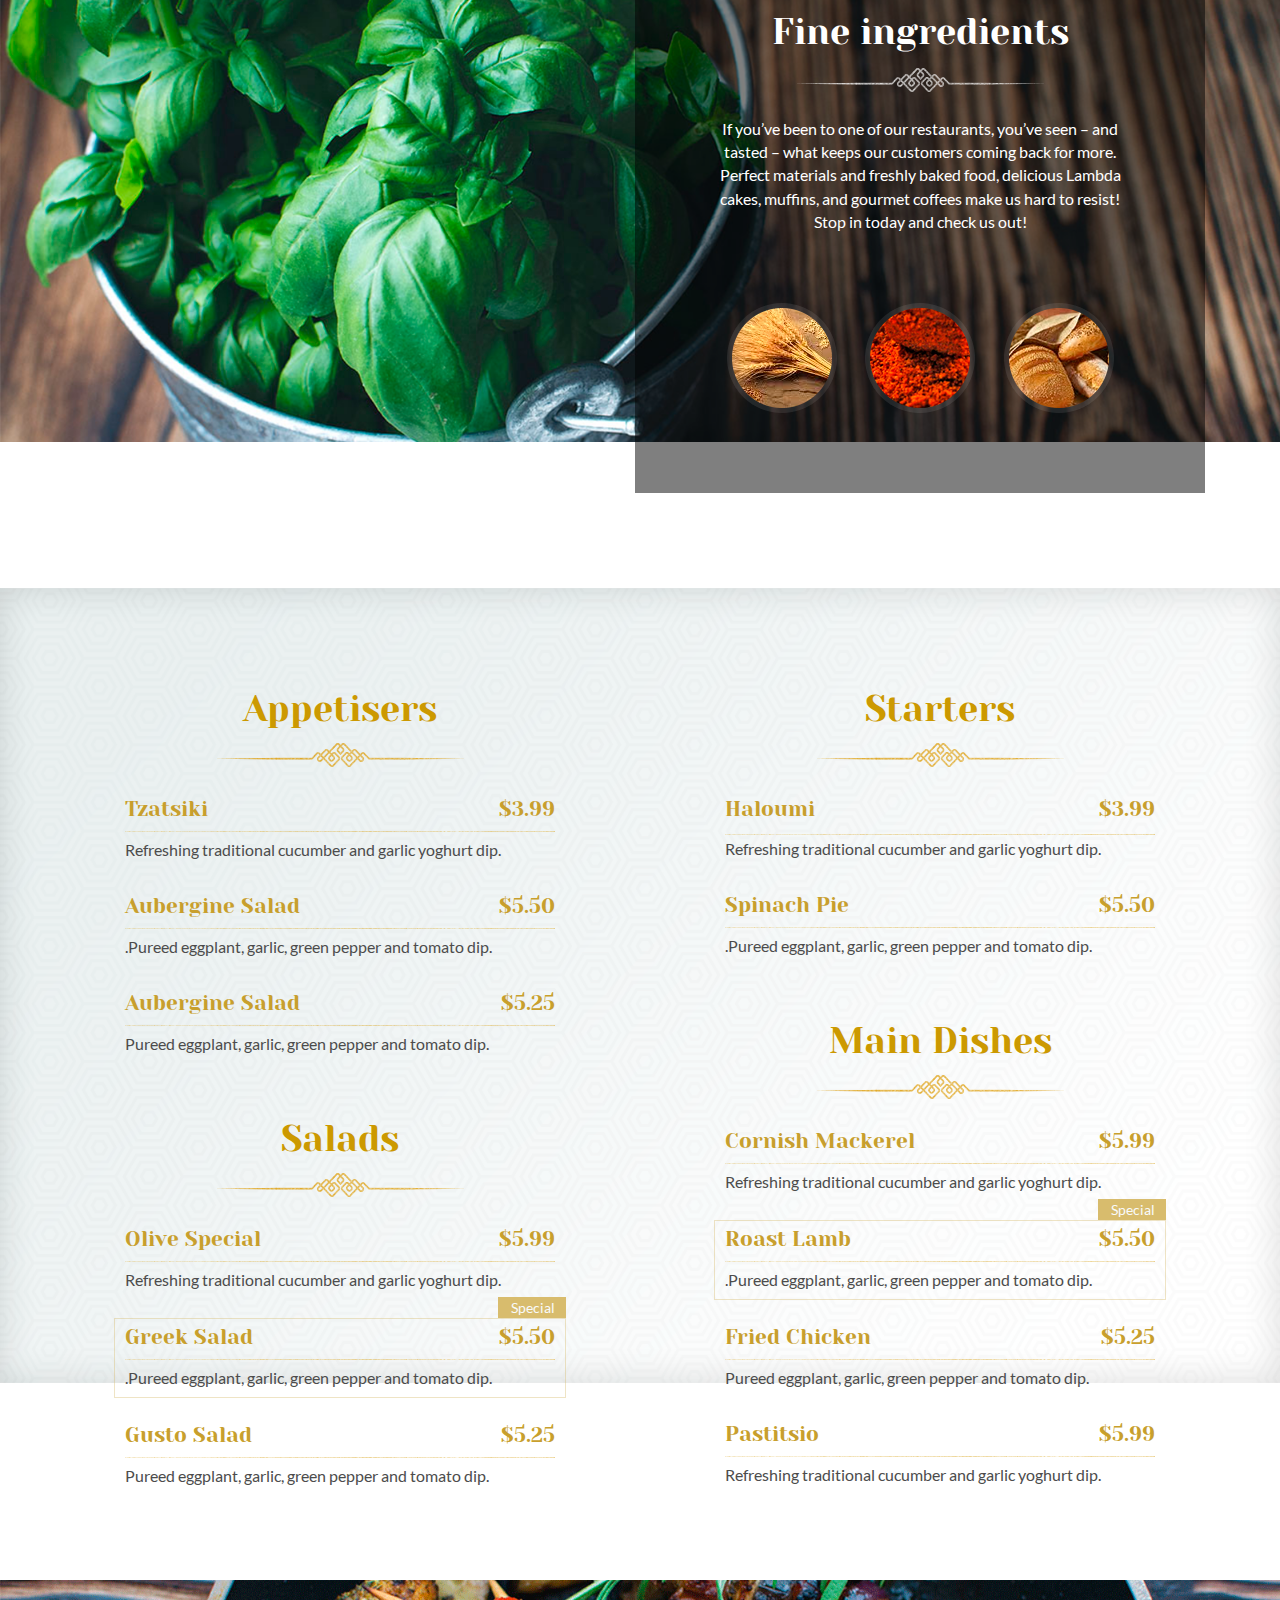
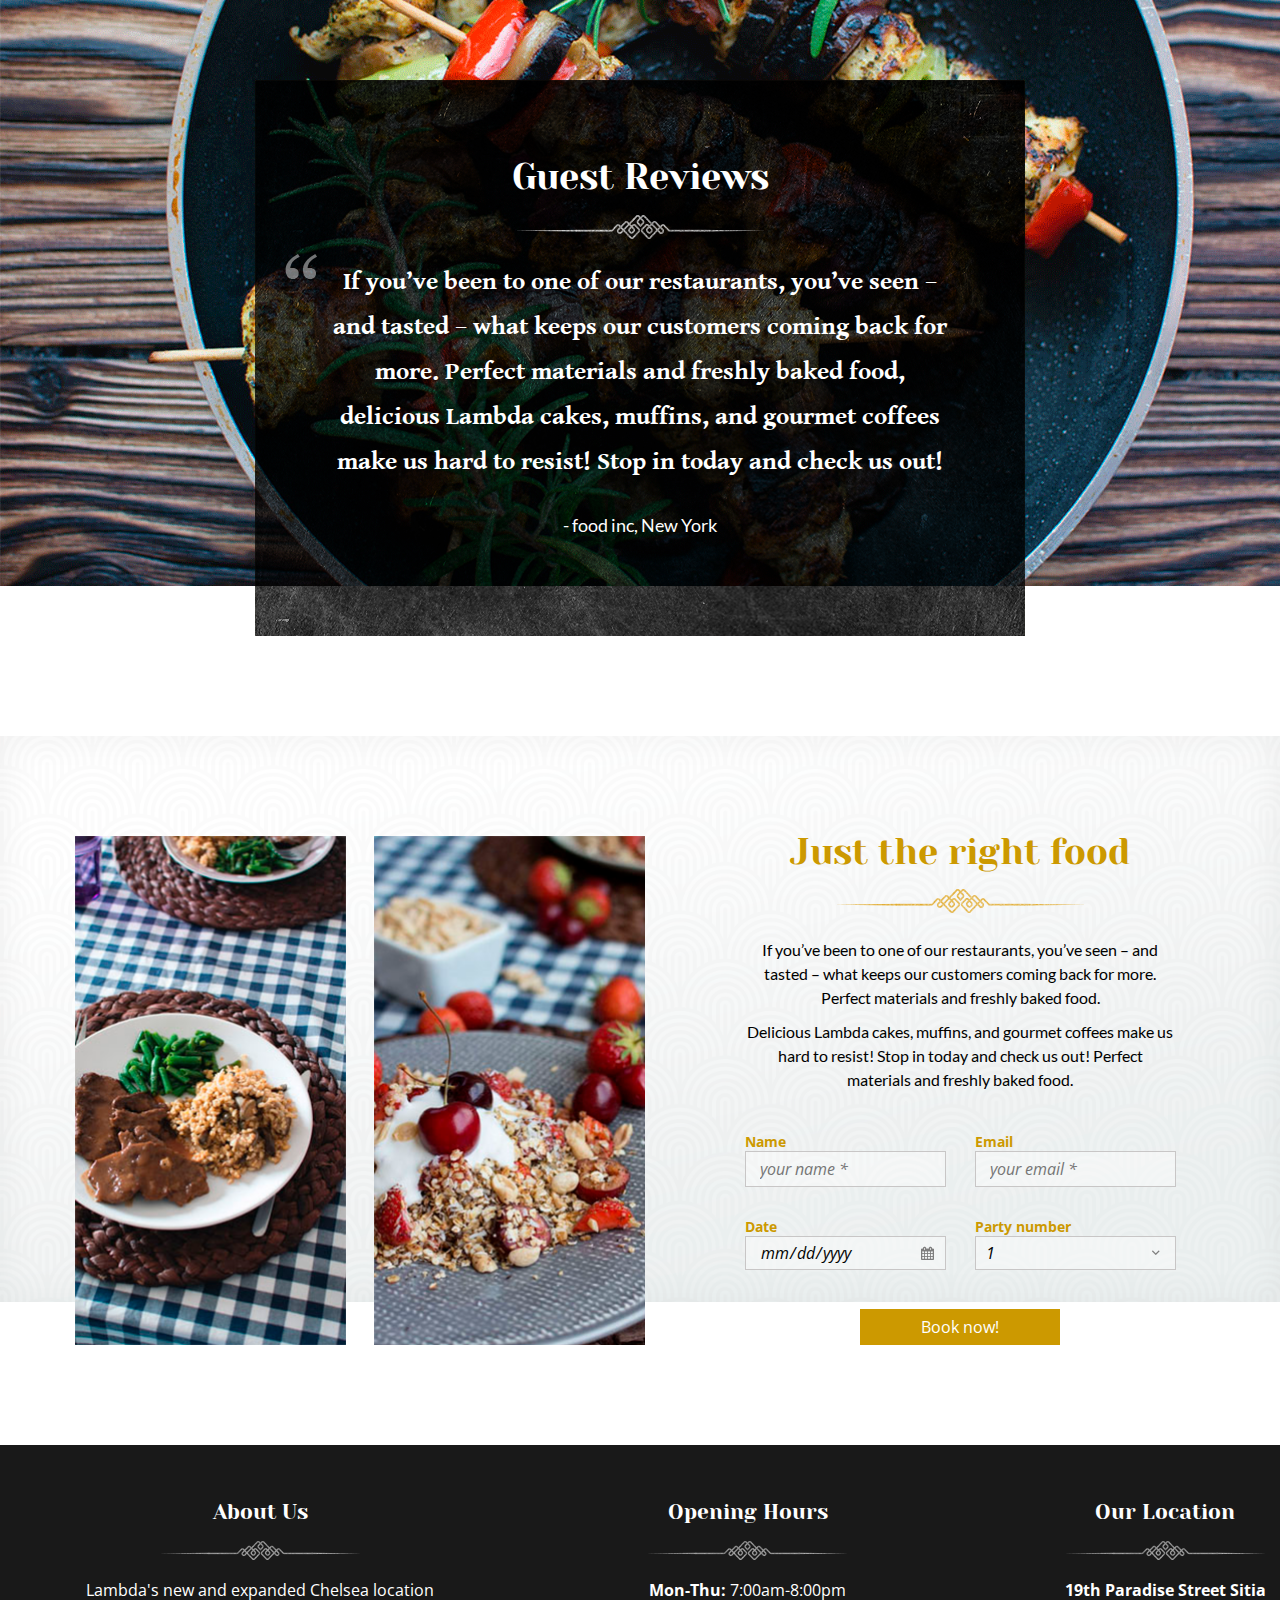
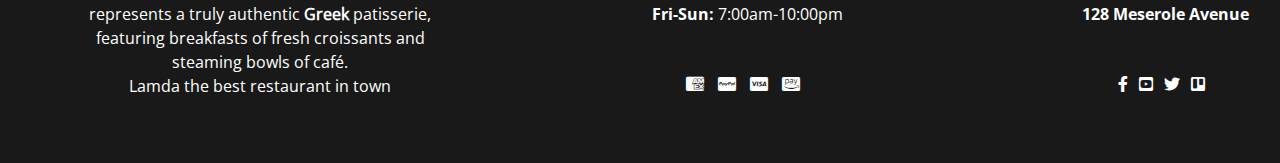
==== commit d8fc0d0b: "Redact some points" ====
--- a/index.html
+++ b/index.html
@@ -373,8 +373,6 @@
         </div>    
     </section>
 
-    <!-- 2nd part -->
-
     <section class="review" id="review">
         <div class="container">
             <div class="infobox"> 
@@ -406,7 +404,6 @@
                 <img src="img/reservations-p1.png" alt="meat">
                 <img src="img/reservations-p2.png" alt="dessert">
             </div>
-            
             <div class="info">
                 <h2 class="reservations__promo">
                     Just the right food
@@ -446,10 +443,16 @@
                                 Party number
                             </label>
                             <select class="reservations__select" required>
-                                <option value="1">151001</option>
-                                <option value="2">151002</option>
-                                <option value="3">151003</option>
-                                <option value="4">151004</option>
+                                <option value="1">1</option>
+                                <option value="2">2</option>
+                                <option value="3">3</option>
+                                <option value="4">4</option>
+                                <option value="5">5</option>
+                                <option value="6">6</option>
+                                <option value="7">7</option>
+                                <option value="8">8</option>
+                                <option value="9">9</option>
+                                <option value="10">10</option>
                             </select>
                         </div>          
                         <button class="reservations__button">
@@ -463,12 +466,8 @@
     <footer class="footer" id="footer">
         <div class="container">
             <div class="footer-item about__footer">
-                <h3 class="item-name__footer">
-                    About Us
-                </h3>
-
+                <h3 class="item-name__footer">About Us</h3>
                 <img src="img/footer-decoration.png" alt="decor" class="footer-decoration">
-
                 <p class="footer-text">
                     <span class="newLine">Lambda's new and expanded Chelsea location represents a truly authentic <strong>Greek</strong> patisserie, 
                     featuring breakfasts of fresh croissants and steaming bowls of café.
@@ -478,12 +477,8 @@
             </div>
 
             <div class="footer-item time__footer">
-                <h3 class="item-name__footer">
-                    Opening Hours
-                </h3>
-
+                <h3 class="item-name__footer">Opening Hours</h3>
                 <img src="img/footer-decoration.png" alt="decor">
-
                 <p class="footer-text">
                     <span class="newLine"><span class="footer-text-OpenSansBold">Mon-Thu:</span> 7:00am-8:00pm</span> 
                     <span class="newLine"><span class="footer-text-OpenSansBold">Fri-Sun:</span> 7:00am-10:00pm</span> 
@@ -494,21 +489,16 @@
                     <i class="fa-brands fa-cc-visa"></i>
                     <i class="fa-brands fa-cc-amazon-pay"></i>
                 </div>
-
-            </div>
-
+            </div>
             <div class="footer-item place__footer">
                 <h3 class="item-name__footer">
                     Our Location
                 </h3>
-
                 <img src="img/footer-decoration.png" alt="decor">
-
                 <address class="footer-text address-text">
                     <span class="newLine footer-text-OpenSansBold">19th Paradise Street Sitia</span> 
                     <span class="newLine footer-text-OpenSansBold">128 Meserole Avenue</span> 
                 </address>
-
                 <div class="footer-links">
                     <a href="https://facebook.com" target="_blank" class="fa-brands fa-facebook-f"></a>
                     <a href="https://youtube.com" target="_blank" class="fa-brands fa-square-youtube"></a>
@@ -517,7 +507,6 @@
                 </div>
             </div>
         </div>
-    </footer>
-    
+    </footer>    
 </body>
-</html>+</html>
